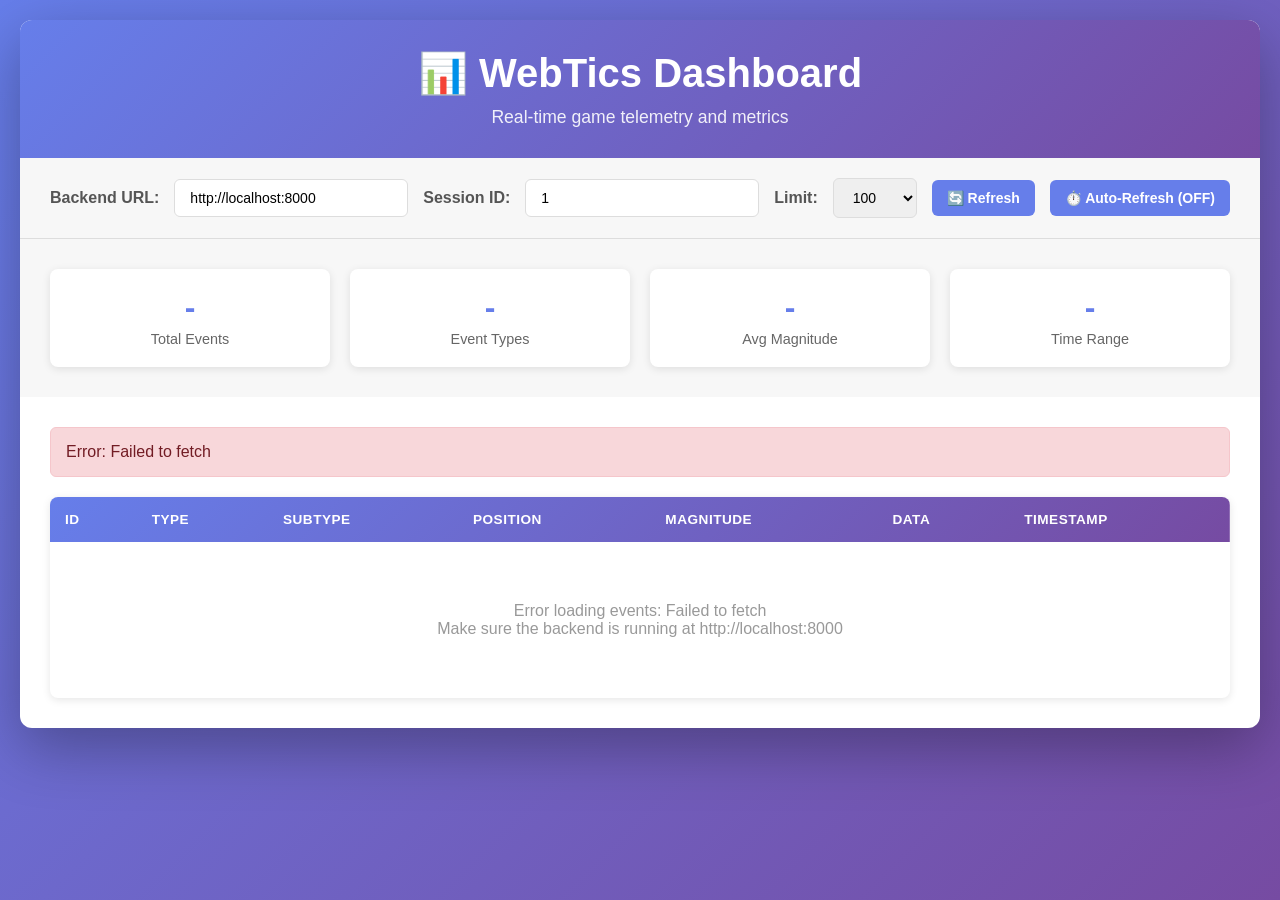
==== dashboard/index.html @ 0750701f "Add web dashboard for real-time event viewing Dashboard Features: - Single-page application (HTML/CS" ====
<!DOCTYPE html>
<html lang="en">
<head>
    <meta charset="UTF-8">
    <meta name="viewport" content="width=device-width, initial-scale=1.0">
    <title>WebTics Dashboard</title>
    <style>
        * {
            margin: 0;
            padding: 0;
            box-sizing: border-box;
        }

        body {
            font-family: -apple-system, BlinkMacSystemFont, 'Segoe UI', Roboto, Oxygen, Ubuntu, Cantarell, sans-serif;
            background: linear-gradient(135deg, #667eea 0%, #764ba2 100%);
            color: #333;
            min-height: 100vh;
            padding: 20px;
        }

        .container {
            max-width: 1400px;
            margin: 0 auto;
            background: white;
            border-radius: 12px;
            box-shadow: 0 20px 60px rgba(0, 0, 0, 0.3);
            overflow: hidden;
        }

        header {
            background: linear-gradient(135deg, #667eea 0%, #764ba2 100%);
            color: white;
            padding: 30px;
            text-align: center;
        }

        header h1 {
            font-size: 2.5em;
            margin-bottom: 10px;
        }

        header p {
            font-size: 1.1em;
            opacity: 0.9;
        }

        .controls {
            padding: 20px 30px;
            background: #f7f7f7;
            border-bottom: 1px solid #ddd;
            display: flex;
            gap: 15px;
            flex-wrap: wrap;
            align-items: center;
        }

        .controls label {
            font-weight: 600;
            color: #555;
        }

        .controls input, .controls select, .controls button {
            padding: 10px 15px;
            border: 1px solid #ddd;
            border-radius: 6px;
            font-size: 14px;
        }

        .controls input {
            flex: 1;
            min-width: 200px;
        }

        .controls button {
            background: #667eea;
            color: white;
            border: none;
            cursor: pointer;
            font-weight: 600;
            transition: background 0.3s;
        }

        .controls button:hover {
            background: #5568d3;
        }

        .controls button:active {
            transform: scale(0.98);
        }

        .stats {
            display: grid;
            grid-template-columns: repeat(auto-fit, minmax(200px, 1fr));
            gap: 20px;
            padding: 30px;
            background: #f7f7f7;
        }

        .stat-card {
            background: white;
            padding: 20px;
            border-radius: 8px;
            box-shadow: 0 2px 8px rgba(0, 0, 0, 0.1);
            text-align: center;
        }

        .stat-card h3 {
            color: #667eea;
            font-size: 2em;
            margin-bottom: 5px;
        }

        .stat-card p {
            color: #666;
            font-size: 0.9em;
        }

        .content {
            padding: 30px;
        }

        #status {
            padding: 15px;
            margin-bottom: 20px;
            border-radius: 6px;
            font-weight: 500;
        }

        #status.loading {
            background: #fff3cd;
            color: #856404;
            border: 1px solid #ffeaa7;
        }

        #status.success {
            background: #d4edda;
            color: #155724;
            border: 1px solid #c3e6cb;
        }

        #status.error {
            background: #f8d7da;
            color: #721c24;
            border: 1px solid #f5c6cb;
        }

        table {
            width: 100%;
            border-collapse: collapse;
            background: white;
            box-shadow: 0 2px 8px rgba(0, 0, 0, 0.1);
            border-radius: 8px;
            overflow: hidden;
        }

        thead {
            background: linear-gradient(135deg, #667eea 0%, #764ba2 100%);
            color: white;
        }

        th, td {
            padding: 15px;
            text-align: left;
        }

        th {
            font-weight: 600;
            text-transform: uppercase;
            font-size: 0.85em;
            letter-spacing: 0.5px;
        }

        tbody tr {
            border-bottom: 1px solid #eee;
            transition: background 0.2s;
        }

        tbody tr:hover {
            background: #f8f9ff;
        }

        tbody tr:last-child {
            border-bottom: none;
        }

        .event-type {
            display: inline-block;
            padding: 5px 10px;
            border-radius: 4px;
            font-size: 0.85em;
            font-weight: 600;
        }

        .event-type-0 { background: #ffebee; color: #c62828; } /* Death */
        .event-type-1 { background: #e8f5e9; color: #2e7d32; } /* Respawn */
        .event-type-100 { background: #e3f2fd; color: #1565c0; } /* Task Start */
        .event-type-101 { background: #e8f5e9; color: #2e7d32; } /* Task Complete */
        .event-type-102 { background: #e8f5e9; color: #2e7d32; } /* Correct */
        .event-type-103 { background: #ffebee; color: #c62828; } /* Incorrect */
        .event-type-104 { background: #fff3e0; color: #e65100; } /* Timeout */
        .event-type-200 { background: #f3e5f5; color: #6a1b9a; } /* Attention */

        .timestamp {
            color: #666;
            font-size: 0.9em;
        }

        .json-data {
            font-family: 'Courier New', monospace;
            font-size: 0.85em;
            max-width: 300px;
            overflow: hidden;
            text-overflow: ellipsis;
            white-space: nowrap;
        }

        .empty-state {
            text-align: center;
            padding: 60px 20px;
            color: #999;
        }

        .empty-state svg {
            width: 100px;
            height: 100px;
            opacity: 0.3;
            margin-bottom: 20px;
        }

        @media (max-width: 768px) {
            .controls {
                flex-direction: column;
                align-items: stretch;
            }

            .controls input, .controls button {
                width: 100%;
            }

            table {
                font-size: 0.85em;
            }

            th, td {
                padding: 10px;
            }
        }
    </style>
</head>
<body>
    <div class="container">
        <header>
            <h1>📊 WebTics Dashboard</h1>
            <p>Real-time game telemetry and metrics</p>
        </header>

        <div class="controls">
            <label for="apiUrl">Backend URL:</label>
            <input type="text" id="apiUrl" value="http://localhost:8000" placeholder="http://localhost:8000">

            <label for="sessionId">Session ID:</label>
            <input type="number" id="sessionId" value="1" placeholder="Session ID" min="1">

            <label for="limit">Limit:</label>
            <select id="limit">
                <option value="50">50</option>
                <option value="100" selected>100</option>
                <option value="200">200</option>
                <option value="500">500</option>
                <option value="1000">1000</option>
            </select>

            <button id="refreshBtn">🔄 Refresh</button>
            <button id="autoRefreshBtn">⏱️ Auto-Refresh (OFF)</button>
        </div>

        <div class="stats" id="stats">
            <div class="stat-card">
                <h3 id="totalEvents">-</h3>
                <p>Total Events</p>
            </div>
            <div class="stat-card">
                <h3 id="eventTypes">-</h3>
                <p>Event Types</p>
            </div>
            <div class="stat-card">
                <h3 id="avgMagnitude">-</h3>
                <p>Avg Magnitude</p>
            </div>
            <div class="stat-card">
                <h3 id="timeRange">-</h3>
                <p>Time Range</p>
            </div>
        </div>

        <div class="content">
            <div id="status" class="loading">Initializing...</div>

            <table id="eventsTable">
                <thead>
                    <tr>
                        <th>ID</th>
                        <th>Type</th>
                        <th>Subtype</th>
                        <th>Position</th>
                        <th>Magnitude</th>
                        <th>Data</th>
                        <th>Timestamp</th>
                    </tr>
                </thead>
                <tbody id="eventsBody">
                    <tr>
                        <td colspan="7" class="empty-state">
                            <div>
                                <svg xmlns="http://www.w3.org/2000/svg" viewBox="0 0 24 24" fill="currentColor">
                                    <path d="M19 3H5c-1.1 0-2 .9-2 2v14c0 1.1.9 2 2 2h14c1.1 0 2-.9 2-2V5c0-1.1-.9-2-2-2zM9 17H7v-7h2v7zm4 0h-2V7h2v10zm4 0h-2v-4h2v4z"/>
                                </svg>
                                <p>No events yet. Start logging from your game!</p>
                            </div>
                        </td>
                    </tr>
                </tbody>
            </table>
        </div>
    </div>

    <script>
        const EVENT_TYPE_NAMES = {
            0: 'PLAYER_DEATH',
            1: 'PLAYER_RESPAWN',
            2: 'PLAYER_SHOOT',
            3: 'PLAYER_HIT',
            10: 'WAYPOINT_REACHED',
            11: 'LEVEL_COMPLETE',
            12: 'LEVEL_FAILED',
            20: 'BUTTON_CLICK',
            21: 'MENU_OPEN',
            22: 'MENU_CLOSE',
            100: 'TASK_START',
            101: 'TASK_COMPLETE',
            102: 'CORRECT_RESPONSE',
            103: 'INCORRECT_RESPONSE',
            104: 'TIMEOUT',
            200: 'ATTENTION_TASK',
            201: 'IMPULSIVE_RESPONSE',
            202: 'SUSTAINED_ATTENTION',
            203: 'SELECTIVE_ATTENTION',
        };

        let autoRefreshInterval = null;

        function showStatus(message, type = 'loading') {
            const status = document.getElementById('status');
            status.textContent = message;
            status.className = type;
        }

        function formatTimestamp(timestamp) {
            const date = new Date(timestamp);
            return date.toLocaleString();
        }

        function formatPosition(x, y, z) {
            if (x === null && y === null && z === null) return '-';
            return `(${x || 0}, ${y || 0}, ${z || 0})`;
        }

        function updateStats(events) {
            const total = events.length;
            const types = new Set(events.map(e => e.event_type)).size;

            const magnitudes = events.map(e => e.magnitude).filter(m => m !== null && m > 0);
            const avgMag = magnitudes.length > 0
                ? (magnitudes.reduce((a, b) => a + b, 0) / magnitudes.length).toFixed(2)
                : '0.00';

            const timestamps = events.map(e => new Date(e.timestamp).getTime());
            const timeRange = timestamps.length > 0
                ? ((Math.max(...timestamps) - Math.min(...timestamps)) / 1000 / 60).toFixed(1) + ' min'
                : '-';

            document.getElementById('totalEvents').textContent = total;
            document.getElementById('eventTypes').textContent = types;
            document.getElementById('avgMagnitude').textContent = avgMag;
            document.getElementById('timeRange').textContent = timeRange;
        }

        async function loadEvents() {
            const apiUrl = document.getElementById('apiUrl').value;
            const sessionId = document.getElementById('sessionId').value;
            const limit = document.getElementById('limit').value;

            showStatus('Loading events...', 'loading');

            try {
                const response = await fetch(`${apiUrl}/api/v1/sessions/${sessionId}/events?limit=${limit}`);

                if (!response.ok) {
                    throw new Error(`HTTP ${response.status}: ${response.statusText}`);
                }

                const events = await response.json();

                if (events.length === 0) {
                    document.getElementById('eventsBody').innerHTML = `
                        <tr>
                            <td colspan="7" class="empty-state">
                                <p>No events found for session ${sessionId}</p>
                            </td>
                        </tr>
                    `;
                    showStatus(`No events found for session ${sessionId}`, 'error');
                    updateStats([]);
                    return;
                }

                // Update table
                const tbody = document.getElementById('eventsBody');
                tbody.innerHTML = events.map(event => `
                    <tr>
                        <td>${event.id}</td>
                        <td>
                            <span class="event-type event-type-${event.event_type}">
                                ${EVENT_TYPE_NAMES[event.event_type] || 'TYPE_' + event.event_type}
                            </span>
                        </td>
                        <td>${event.event_subtype}</td>
                        <td>${formatPosition(event.x, event.y, event.z)}</td>
                        <td>${event.magnitude !== null ? event.magnitude.toFixed(3) : '-'}</td>
                        <td><span class="json-data">${event.data ? JSON.stringify(event.data) : '-'}</span></td>
                        <td class="timestamp">${formatTimestamp(event.timestamp)}</td>
                    </tr>
                `).join('');

                updateStats(events);
                showStatus(`Loaded ${events.length} events from session ${sessionId}`, 'success');

            } catch (error) {
                console.error('Error loading events:', error);
                showStatus(`Error: ${error.message}`, 'error');
                document.getElementById('eventsBody').innerHTML = `
                    <tr>
                        <td colspan="7" class="empty-state">
                            <p>Error loading events: ${error.message}</p>
                            <p>Make sure the backend is running at ${apiUrl}</p>
                        </td>
                    </tr>
                `;
            }
        }

        function toggleAutoRefresh() {
            const btn = document.getElementById('autoRefreshBtn');

            if (autoRefreshInterval) {
                clearInterval(autoRefreshInterval);
                autoRefreshInterval = null;
                btn.textContent = '⏱️ Auto-Refresh (OFF)';
            } else {
                autoRefreshInterval = setInterval(loadEvents, 3000);
                btn.textContent = '⏱️ Auto-Refresh (ON)';
                loadEvents();
            }
        }

        // Event listeners
        document.getElementById('refreshBtn').addEventListener('click', loadEvents);
        document.getElementById('autoRefreshBtn').addEventListener('click', toggleAutoRefresh);

        // Load on Enter key in inputs
        document.getElementById('apiUrl').addEventListener('keypress', (e) => {
            if (e.key === 'Enter') loadEvents();
        });
        document.getElementById('sessionId').addEventListener('keypress', (e) => {
            if (e.key === 'Enter') loadEvents();
        });

        // Initial load
        loadEvents();
    </script>
</body>
</html>
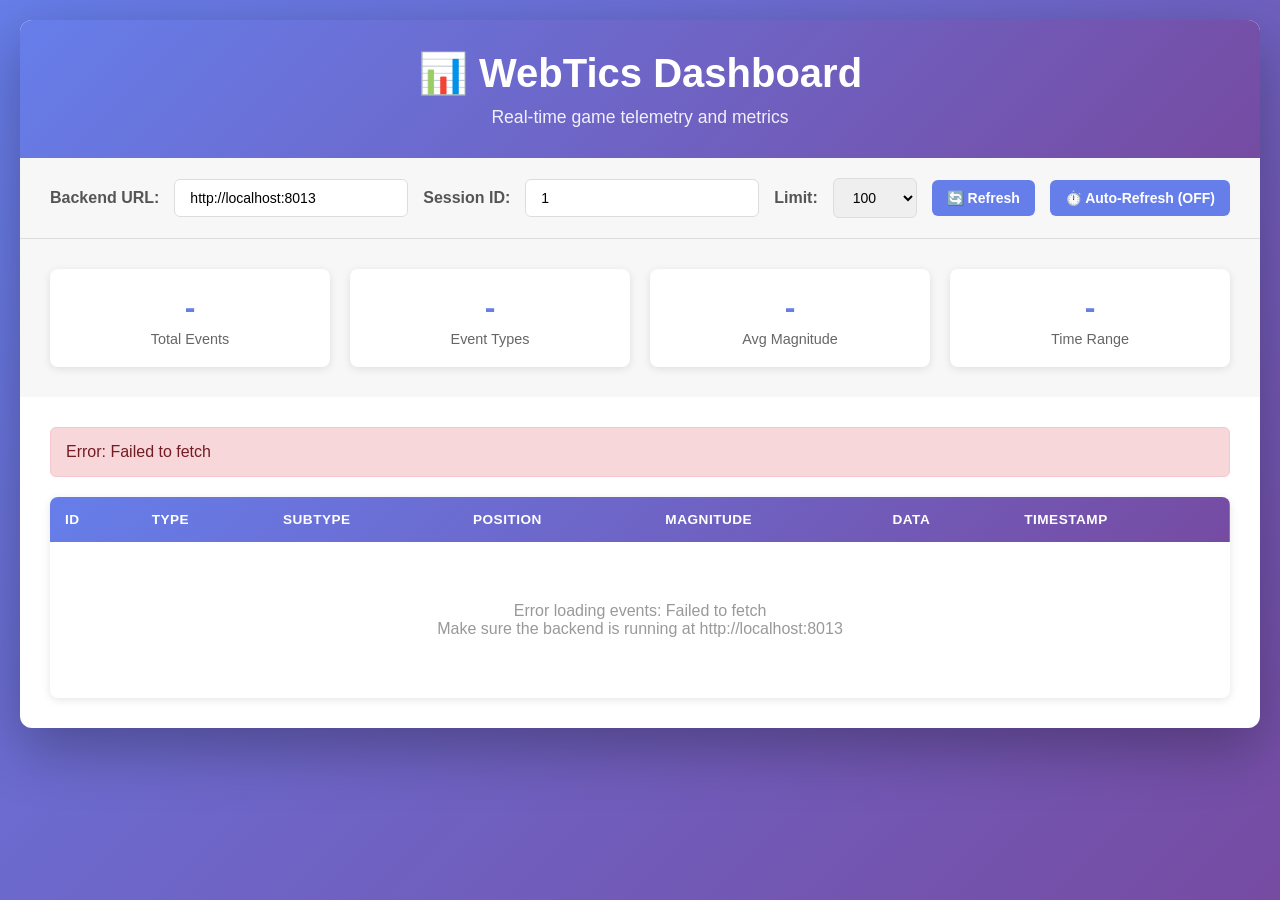
==== commit 2195ed57: "Add proof-of-concept testing infrastructure Comprehensive testing setup with:  1. BACKEND (FastAPI +" ====
--- a/dashboard/index.html
+++ b/dashboard/index.html
@@ -257,7 +257,7 @@
 
         <div class="controls">
             <label for="apiUrl">Backend URL:</label>
-            <input type="text" id="apiUrl" value="http://localhost:8000" placeholder="http://localhost:8000">
+            <input type="text" id="apiUrl" value="http://localhost:8013" placeholder="http://localhost:8013">
 
             <label for="sessionId">Session ID:</label>
             <input type="number" id="sessionId" value="1" placeholder="Session ID" min="1">
